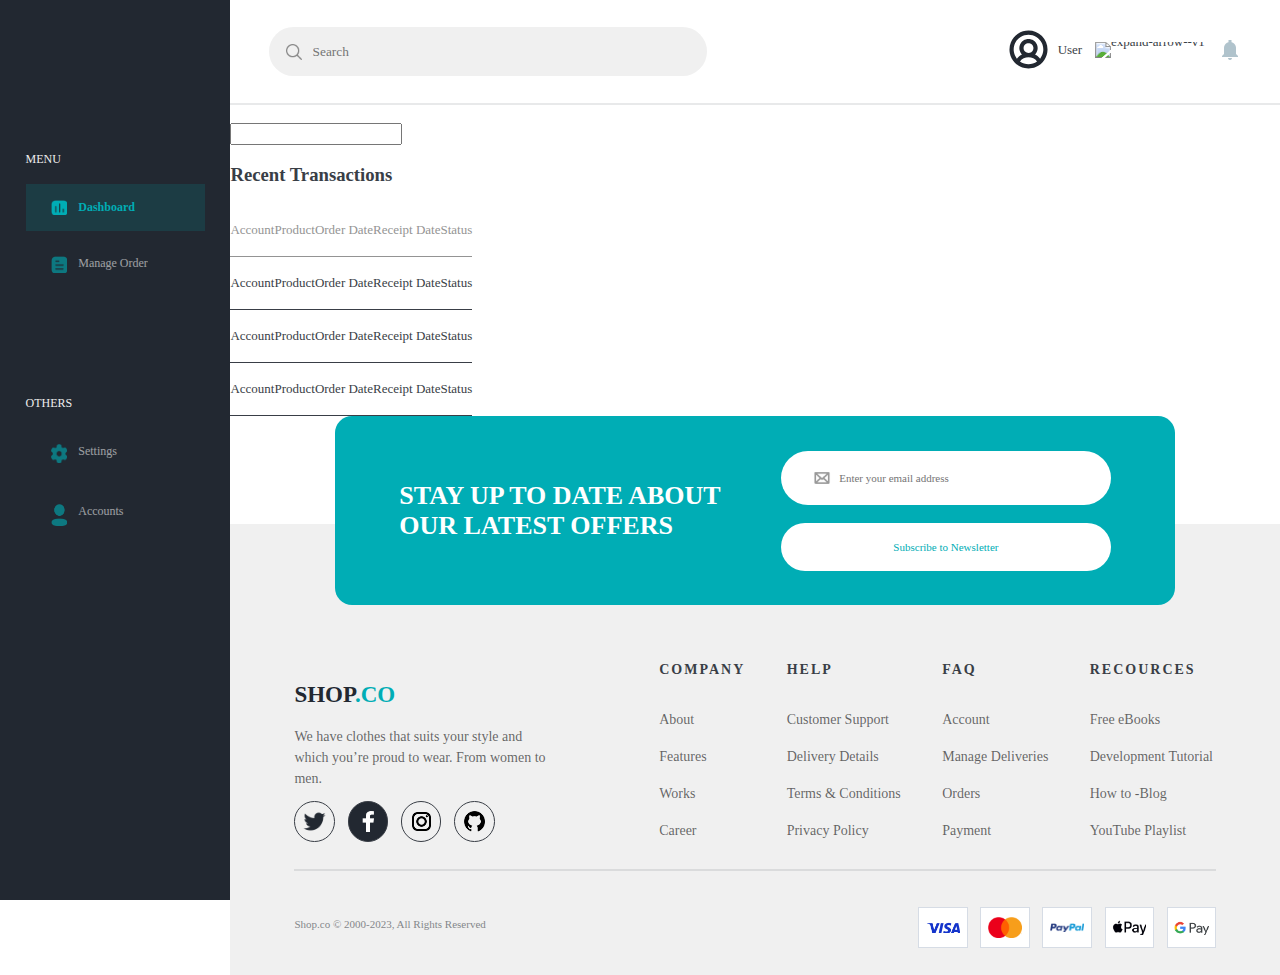
==== kelola-produk/index.html @ 9ce4ede2 "dashboard-revisi" ====
<!DOCTYPE html>
<html lang="en">
<head>
    <meta charset="UTF-8">
    <meta name="viewport" content="width=device-width, initial-scale=1.0">
    <title>Document</title>
    <link rel="stylesheet" href="style.css">
</head>
<body>
    <nav class="sidenav">
        <div id="logo"></div>
        <div class="menu">
            <p>MENU</p>
            <a id="dashboard"><img src="../sidenav-seller-img/Chart.png">Dashboard</a>
            <a id="manage-order"><img src="../sidenav-seller-img/Document-active.png">Manage Order</a>
        </div>
    
        <div class="others">
            <p>OTHERS</p>
            <a id="settings"><img src="../sidenav-seller-img/Setting.png">Settings</a>
            <a id="accounts"><img src="../sidenav-seller-img/Profile.png">Accounts</a>
        </div>
    </nav>

    <section>
        <div class="isi" id="header">
            <form id="search-bar">
                <img width="20" height="20" src="../dashboard-seller/img/search.png"/>
                <input type="search" placeholder="Search" id="search">
            </form>
            <div>
                <div id="profile">
                    <img id="pp" src="../home-product/icon/profile.svg">
                    <a>User</a>
                    <a><img id="dropdown" src="https://img.icons8.com/ios-filled/50/expand-arrow--v1.png" alt="expand-arrow--v1"/></a>
                    <a><img src="[data-uri]"></a>
                </div>
            </div>
        </div>

        <div id="garis"></div>

        <div class="main">
            <div class="add-product">
                <div id="add-product-pict">
                    <img>
                </div>

                <div>
                    <form>
                        <label></label>
                        <input type="text">
                    </form>
                </div>
            </div>

            <div class="cards" id="recent-transaction">
                <div class="top">
                    <h3>Recent Transactions</h3>
                </div>
                <table id="latest-transaction">
                    <tr>
                        <th>Account</th>
                        <th>Product</th>
                        <th>Order Date</th>
                        <th>Receipt Date</th>
                        <th>Status</th>
                    </tr>
                    <tr>
                        <td>Account</td>
                        <td>Product</td>
                        <td>Order Date</td>
                        <td>Receipt Date</td>
                        <td>Status</td>
                    </tr>
                    <tr>
                        <td>Account</td>
                        <td>Product</td>
                        <td>Order Date</td>
                        <td>Receipt Date</td>
                        <td>Status</td>
                    </tr>
                    <tr>
                        <td>Account</td>
                        <td>Product</td>
                        <td>Order Date</td>
                        <td>Receipt Date</td>
                        <td>Status</td>
                    </tr>
                </table>
            </div>
        </div>
        </div>
        <div class="footer">
            <footer>
                    <div class="banner">
                        <p>STAY UP TO DATE ABOUT OUR LATEST OFFERS</p>
                        <div class="mail">
                            <form id="e-mail">
                                <img width="18px" src="../footer-img/mail.png">
                                <input type="email" placeholder="Enter your email address"> 
                            </form>
                            <button>Subscribe to Newsletter</button>
                        </div>
                    </div>
                        <div class="detail">
                            <div style="max-width: 28%;">
                                <p class="logo-web">SHOP<span style="color: #00ADB5;">.CO</span></p>
                                <p style="font-size: 14px; font-weight: 50; line-height: 1.5; color: rgba(0, 0, 0, 0.6)">
                                    We have clothes that suits your style and which you’re proud to wear. From women to men.</p>
                                <div class="medsos">
                                    <div><img src="../footer-img/twitter.png"></div>
                                    <div style="background-color: #222831;"><img src="../footer-img/facebook.png"></div>
                                    <div><img src="../footer-img/insta.png"></div>
                                    <div><img src="../footer-img/github.png"></div>
                                </div>
                            </div>
                            
                            <table id="about-us">
                                <tr>
                                    <th>COMPANY</th>
                                    <th>HELP</th>
                                    <th>FAQ</th>
                                    <th>RECOURCES</th>
                                </tr>
                                <tr>
                                    <td>About</td>
                                    <td>Customer Support</td>
                                    <td>Account</td>
                                    <td>Free eBooks</td>
                                </tr>
                                <tr>
                                    <td>Features</td>
                                    <td>Delivery Details</td>
                                    <td>Manage Deliveries</td>
                                    <td>Development Tutorial</td>
                                </tr>
                                <tr>
                                    <td>Works</td>
                                    <td>Terms & Conditions</td>
                                    <td>Orders</td>
                                    <td>How to -Blog</td>
                                </tr>
                                <tr>
                                    <td>Career</td>
                                    <td>Privacy Policy</td>
                                    <td>Payment</td>
                                    <td>YouTube Playlist</td>
                                </tr>
                            </table>
                    </div>
                    <div id="garis"></div>
                    <div class="butom">
                        <p id="copyright">
                            Shop.co © 2000-2023, All Rights Reserved
                        </p>
    
                        <div class="badges">
                            <div><img src="../footer-img/Visa.png"></div>
                            <div><img src="../footer-img/Mastercard.png"></div>
                            <div><img src="../footer-img/Paypal.png"></div>
                            <div><img src="../footer-img/applepay.png"></div>
                            <div><img src="../footer-img/G Pay.png"></div>
                        </div>
                    </div>
            </footer>
        </div>
    </section>

    
</body>
</html>
---- kelola-produk/style.css ----
*{
    box-sizing: border-box;
    font-family: 'Satoshi';
}

html, body{
    max-width: 100%;
}

body{
    margin: 0;
    display: flex;
}

section{
    color: rgba(57, 62, 70, 1);
    padding: 3vh 0vw 0vh;
    width: 85vw;
    margin-left: 18vw;
}

button{
    font-size: 11px;
    font-weight: 500;
    color: #00ADB5;
    background-color: #F6F6F6;
    border: none;
    padding: 0.1vh 2vw;
    border-radius: 1vh;
}

#logo{
    height: 50px;
    width: auto;
    margin-bottom: 7vh;
}

.sidenav{
    position: fixed;
    width: 18vw;
    padding: 3vh 2vw;
    height: 100vh;
    font-size: 12px;
    color: rgba(238, 238, 238, 1);
    background-color: #222831;
}

.sidenav a{
    opacity: 0.6;
    margin: 0.5vh 0vw;
    padding: 1.8vh 1.5vw;
    display: inline-flex;
}

.sidenav a > img{
    margin-right: 1.3vh;
    width: 1.2vw;
    height: auto;
}

#dashboard{
    opacity: 1;
    background-color: rgba(0, 173, 181, 0.15);
    color: rgba(0, 173, 181, 1);
    font-weight: 600;
}

.sidenav div{
    font-weight: 100;
    display: flex;
    flex-direction: column;
}

.menu{
    margin-bottom: 10vh;
}

#recent-transaction h3, #statistics h3{
    font-family: 'Integral CF Regular';
}

#latest-transaction, #latest-transaction th, #latest-transaction td{
    text-align: center;
    padding: 2vh 0vw;
    border-bottom: 1px solid;
    border-collapse: collapse;
    font-size: 13px;
}

#latest-transaction th{
    color: #949494;
    font-weight: normal;
}

/*head*/
#garis{
    margin-top: 3vh;
    border: 0.2px solid #393e461d;
    border-collapse: collapse;
}

.isi{
    padding: 0vh 3vw;
}

#profile{
    display: inline-flex;
}

#profile a, img{
    align-self: center;
    align-content: center;
    font-size: 13px;
    margin-left: 0.5vw;
    line-height: 0;
}

#dropdown{
    width: 2vh;
    height: 2vh;
}

#notif {
    width: 4vh;
    height: 4vh;
}

#search-bar{
    width: 45%;
    background-color: rgba(240, 240, 240, 1);
    display: inline-flex;
    align-content: center;
    border-radius: 20vh;
    padding: 1vh;
}

#search{
    outline: none;
    border: none;
    outline: none;
    margin-left: 0.5vw;
    background-color: rgba(240, 240, 240, 1);
    /* background-color: #F6F6FB; */
    width: 100%;
}

#header{
    display: flex;
    justify-content: space-between;
}

#pp{
    height: 5vh;
    width: 5vh;
    object-fit: cover;
    border-radius: 50%;
}

h1{
    font-size: 25px;
    color: #00ADB5;
    font-family: 'Integral CF Regular';
}


/*footer*/

footer{
    display: grid;
    padding: 12vh 5vw 1vh;
    background-color: #F0F0F0;
}

.footer{
    position: relative;
    padding: 12vh 0vh 0vh;
}

.banner{
    border-radius: 17px;
    max-width: 80%;
    height: 21vh;
    padding: 3vh 5vw;
    place-self: center;
    display: flex;
    align-items: center;
    width: fit-content;
    background-color: #00ADB5;
    position: absolute;
    top: 0;
}

.banner p{
    max-width: 50%;
    color: white;
    font-size: 26px;
    font-weight: 700;
}

#e-mail input{
    outline: none;
    border: none;
    margin-left: 0.5vw;
    font-size: 11px;
}

#e-mail{
    border-radius: 5vh;
    display: inline-flex;
    align-items: center;
    padding: 2vh 2vw;
}

.mail{
    margin-left: 2vw;
}

.mail button{
    margin-top: 2vh;
    padding: 2vh 2vw;
}

.mail button, #e-mail, #e-mail input{
    width: 100%;
    border-radius: 5vh;
    border: none;
    background-color: #FFFFFF;
}

#about-us{
    text-align: left;
    font-size: 14px;
    font-weight: 50;
    width: max-content;
    margin: 0;
}

#about-us td{
    padding-top: 2vh;
    color: rgba(0, 0, 0, 0.6);
}

#about-us td, #about-us th{
    padding-left: 3vw;
}

#about-us th{
    letter-spacing: 2px;
    padding-bottom: 1.5vh;
}

.detail{
    position: absolute;
    display: flex;
    position: relative;
    justify-content: space-between;
    padding-top: 3vh;
}

.logo-web{
    margin-bottom: 2vh;
    font-size: 23px;
    font-weight: 800;
    color: #222831;
}

.medsos{
    position: absolute;
    bottom: 0;
    display: inline-flex;
}

.medsos div{
    display: flex;
    justify-content: center;
    align-items: center;
    width: 4.5vh;
    height: 4.5vh;
    border: 1px solid;
    margin-right: 1vw;
    border-radius: 50%;
}

.medsos img{
    margin: 0;
    width: 2.8vh;
    height: 2.8vh;
}

#copyright{
    opacity: 0.6;
    font-size: 11px;
}

.butom{
    margin: 4vh 0 2vh;
    display: flex;
    justify-content: space-between;
}

.badges{
    display: flex;
}

.badges div{
    display: grid;
    background-color: white;
    border: 0.5px solid #D6DCE5;
    align-content: center;
    padding: 1vh 0.5vw;
    margin-left: 1vw;
}

.badges img{
    width: 2.7vw;
    height: auto;
    margin: 0;
}
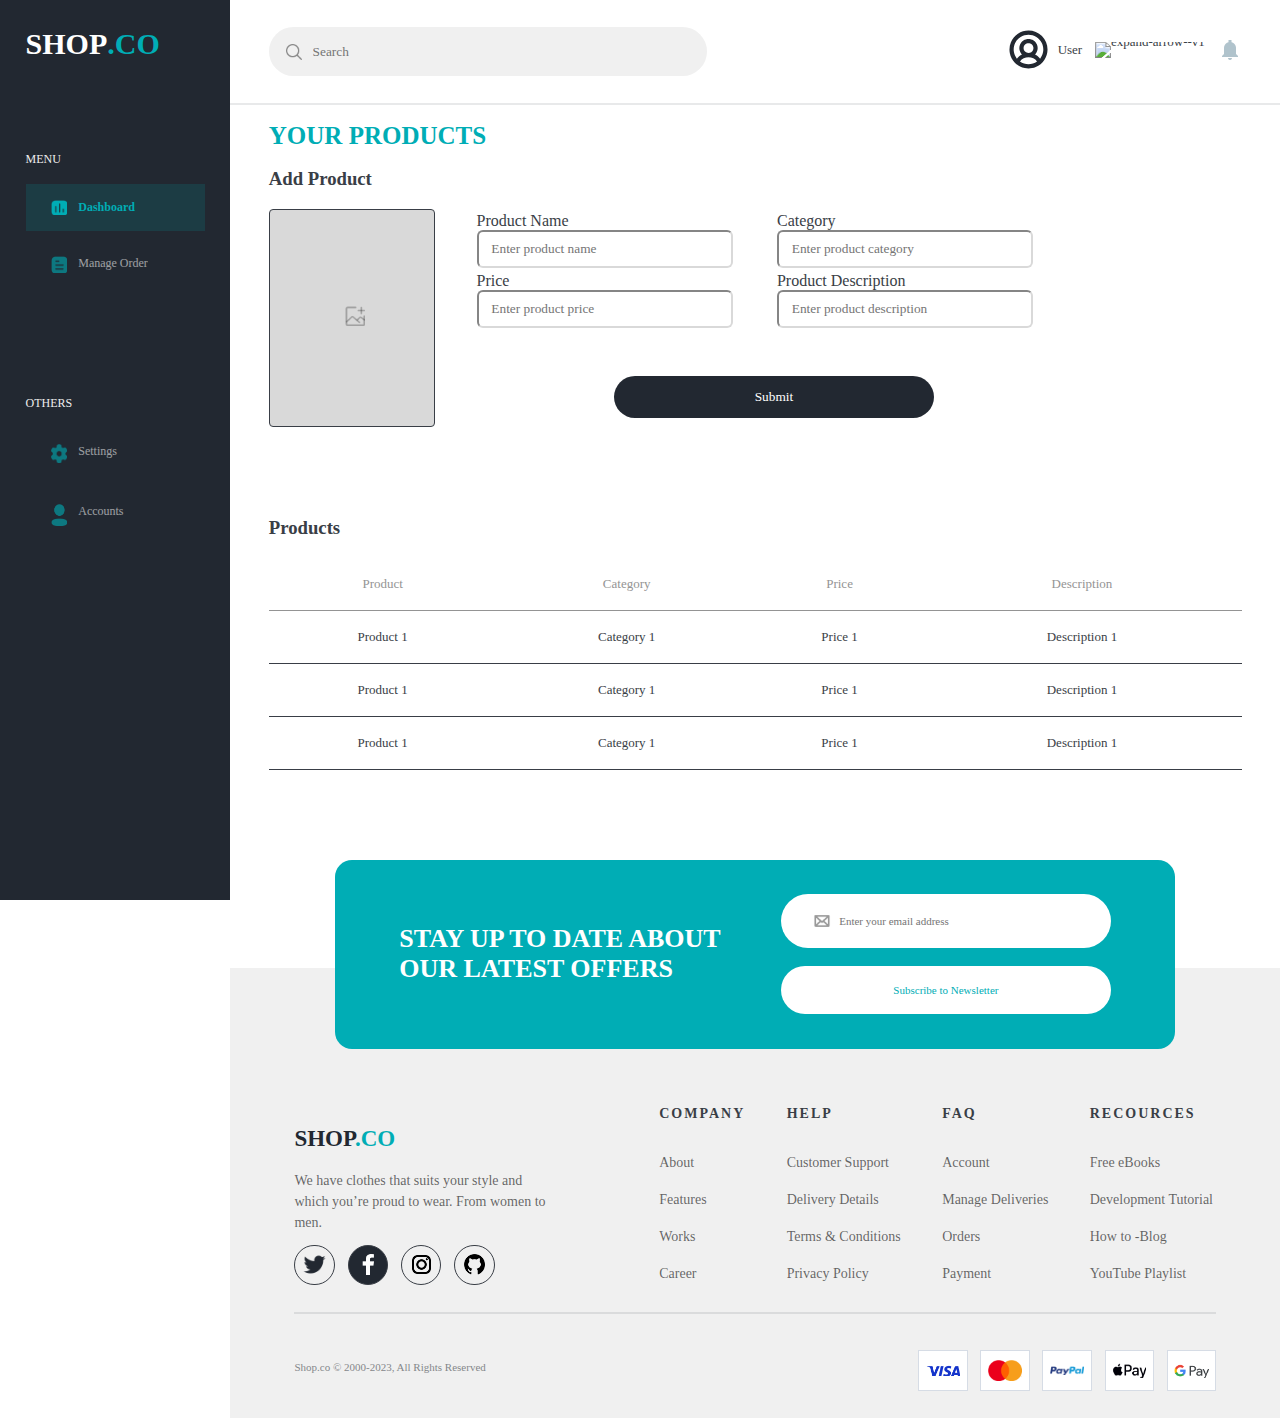
==== commit 8f6de071: "kelola-produk" ====
--- a/kelola-produk/index.html
+++ b/kelola-produk/index.html
@@ -5,10 +5,11 @@
     <meta name="viewport" content="width=device-width, initial-scale=1.0">
     <title>Document</title>
     <link rel="stylesheet" href="style.css">
+    <link href="https://db.onlinewebfonts.com/c/f1fcc5aed1e20fc0cdb9f8a7573625bd?family=Integral+CF+Regular" rel="stylesheet">
 </head>
 <body>
     <nav class="sidenav">
-        <div id="logo"></div>
+        <div id="logo" style="color: white;">SHOP<span style="color: #00ADB5;">.CO</span></div>
         <div class="menu">
             <p>MENU</p>
             <a id="dashboard"><img src="../sidenav-seller-img/Chart.png">Dashboard</a>
@@ -41,51 +42,80 @@
         <div id="garis"></div>
 
         <div class="main">
+            <h1>YOUR PRODUCTS</h1>
             <div class="add-product">
-                <div id="add-product-pict">
-                    <img>
-                </div>
+                <h3>Add Product</h3>
+                
 
                 <div>
                     <form>
-                        <label></label>
-                        <input type="text">
+                        <div id="left-side">
+                            <img width="20px" src="img.png">
+                        </div>
+                        <div class="right-side">
+                            <div class="input-new-product">
+                            <table>
+                                <tr>
+                                    <td><label>Product Name</label><br>
+                                        <input type="text" placeholder="Enter product name">
+                                </tr>
+                                <tr>
+                                    <td><label>Price</label><br>
+                                        <input type="text" placeholder="Enter product price">
+                                </tr>
+                            </table>
+                            <table>
+                                <tr>
+                                    <td>
+                                        <label>Category</label><br>
+                                        <input type="text" placeholder="Enter product category">
+                                    </td>
+                                </tr>
+                                <tr>
+                                    <td>
+                                        <label>Product Description</label><br>
+                                        <input type="text" placeholder="Enter product description">
+                                    </td>
+                                </tr>
+                            </table>
+                            
+                        </div>
+                        <input type="button" name="submit" value="Submit" id="submit-add">
+                        </div>
+                        
+                        
                     </form>
                 </div>
             </div>
 
-            <div class="cards" id="recent-transaction">
+            <div class="cards" id="products">
                 <div class="top">
-                    <h3>Recent Transactions</h3>
+                    <h3>Products</h3>
                 </div>
-                <table id="latest-transaction">
-                    <tr>
-                        <th>Account</th>
+                <table id="products-table">
+                    <tr>
                         <th>Product</th>
-                        <th>Order Date</th>
-                        <th>Receipt Date</th>
-                        <th>Status</th>
-                    </tr>
-                    <tr>
-                        <td>Account</td>
-                        <td>Product</td>
-                        <td>Order Date</td>
-                        <td>Receipt Date</td>
-                        <td>Status</td>
-                    </tr>
-                    <tr>
-                        <td>Account</td>
-                        <td>Product</td>
-                        <td>Order Date</td>
-                        <td>Receipt Date</td>
-                        <td>Status</td>
-                    </tr>
-                    <tr>
-                        <td>Account</td>
-                        <td>Product</td>
-                        <td>Order Date</td>
-                        <td>Receipt Date</td>
-                        <td>Status</td>
+                        <th>Category</th>
+                        <th>Price</th>
+                        <th>Description</th>
+                    </tr>
+                    <tr>
+                        <td>Product 1</td>
+                        <td>Category 1</td>
+                        <td>Price 1</td>
+                        <td>Description 1</td>
+                    </tr>
+                    <tr>
+                        <td>Product 1</td>
+                        <td>Category 1</td>
+                        <td>Price 1</td>
+                        <td>Description 1</td>
+                    </tr>
+                    <tr>
+                        <td>Product 1</td>
+                        <td>Category 1</td>
+                        <td>Price 1</td>
+                        <td>Description 1</td>
                     </tr>
                 </table>
             </div>
@@ -100,7 +130,7 @@
                                 <img width="18px" src="../footer-img/mail.png">
                                 <input type="email" placeholder="Enter your email address"> 
                             </form>
-                            <button>Subscribe to Newsletter</button>
+                            <button id="Subscribe">Subscribe to Newsletter</button>
                         </div>
                     </div>
                         <div class="detail">
--- a/kelola-produk/style.css
+++ b/kelola-produk/style.css
@@ -3,8 +3,13 @@
     font-family: 'Satoshi';
 }
 
+button, #submit-add, a, #profile img{
+    cursor: pointer;
+}
+
 html, body{
     max-width: 100%;
+    overflow-x: hidden;
 }
 
 body{
@@ -30,9 +35,13 @@
 }
 
 #logo{
+    font-weight: 800;
     height: 50px;
     width: auto;
     margin-bottom: 7vh;
+    font-size: 30px;
+    display: flex;
+    flex-direction: row;
 }
 
 .sidenav{
@@ -75,11 +84,11 @@
     margin-bottom: 10vh;
 }
 
-#recent-transaction h3, #statistics h3{
+#products h3, #statistics h3, .add-product h3{
     font-family: 'Integral CF Regular';
 }
 
-#latest-transaction, #latest-transaction th, #latest-transaction td{
+#products-table, #products-table th, #products-table td{
     text-align: center;
     padding: 2vh 0vw;
     border-bottom: 1px solid;
@@ -87,7 +96,12 @@
     font-size: 13px;
 }
 
-#latest-transaction th{
+#products-table{
+    width: 100%;
+    margin-bottom: 10vh;
+}
+
+#products-table th{
     color: #949494;
     font-weight: normal;
 }
@@ -162,7 +176,67 @@
     font-family: 'Integral CF Regular';
 }
 
-
+/*main*/
+.main{
+    padding: 0vh 3vw;
+}
+
+.add-product form, .input-new-product{
+    display: flex;
+}
+
+.add-product{
+    margin-bottom: 10vh;
+}
+
+.input-new-product{
+    margin-bottom: 3vh;
+}
+
+.input-new-product table{
+    padding-right: 3vw;
+    margin-bottom: 2vh;
+    display: flex;
+    width: min-content;
+    justify-content: space-between;
+}
+
+.input-new-product input{
+    padding: 1vh 1vw;
+    border-radius: 6px;
+    border-color: #D9D9D9;
+    width: 20vw;
+}
+
+.right-side{
+    text-align: -webkit-center;
+    width: max-content;
+}
+
+#left-side{
+    cursor: pointer;
+    align-content: center;
+    text-align: center;
+    background-color: #D9D9D9;
+    width: 13vw;
+    height: 17vw;
+    border: 1px solid;
+    border-radius: 4px;
+    margin-right: 3vw;
+}
+
+#submit-add{
+    width: 25vw;
+    border-radius: 10vh;
+    border: 0;
+    background-color: #222831;
+    color: white;
+    padding: 1vw;
+}
+
+#submit-add:hover{
+    background-color: #00ADB5;
+}
 /*footer*/
 
 footer{
